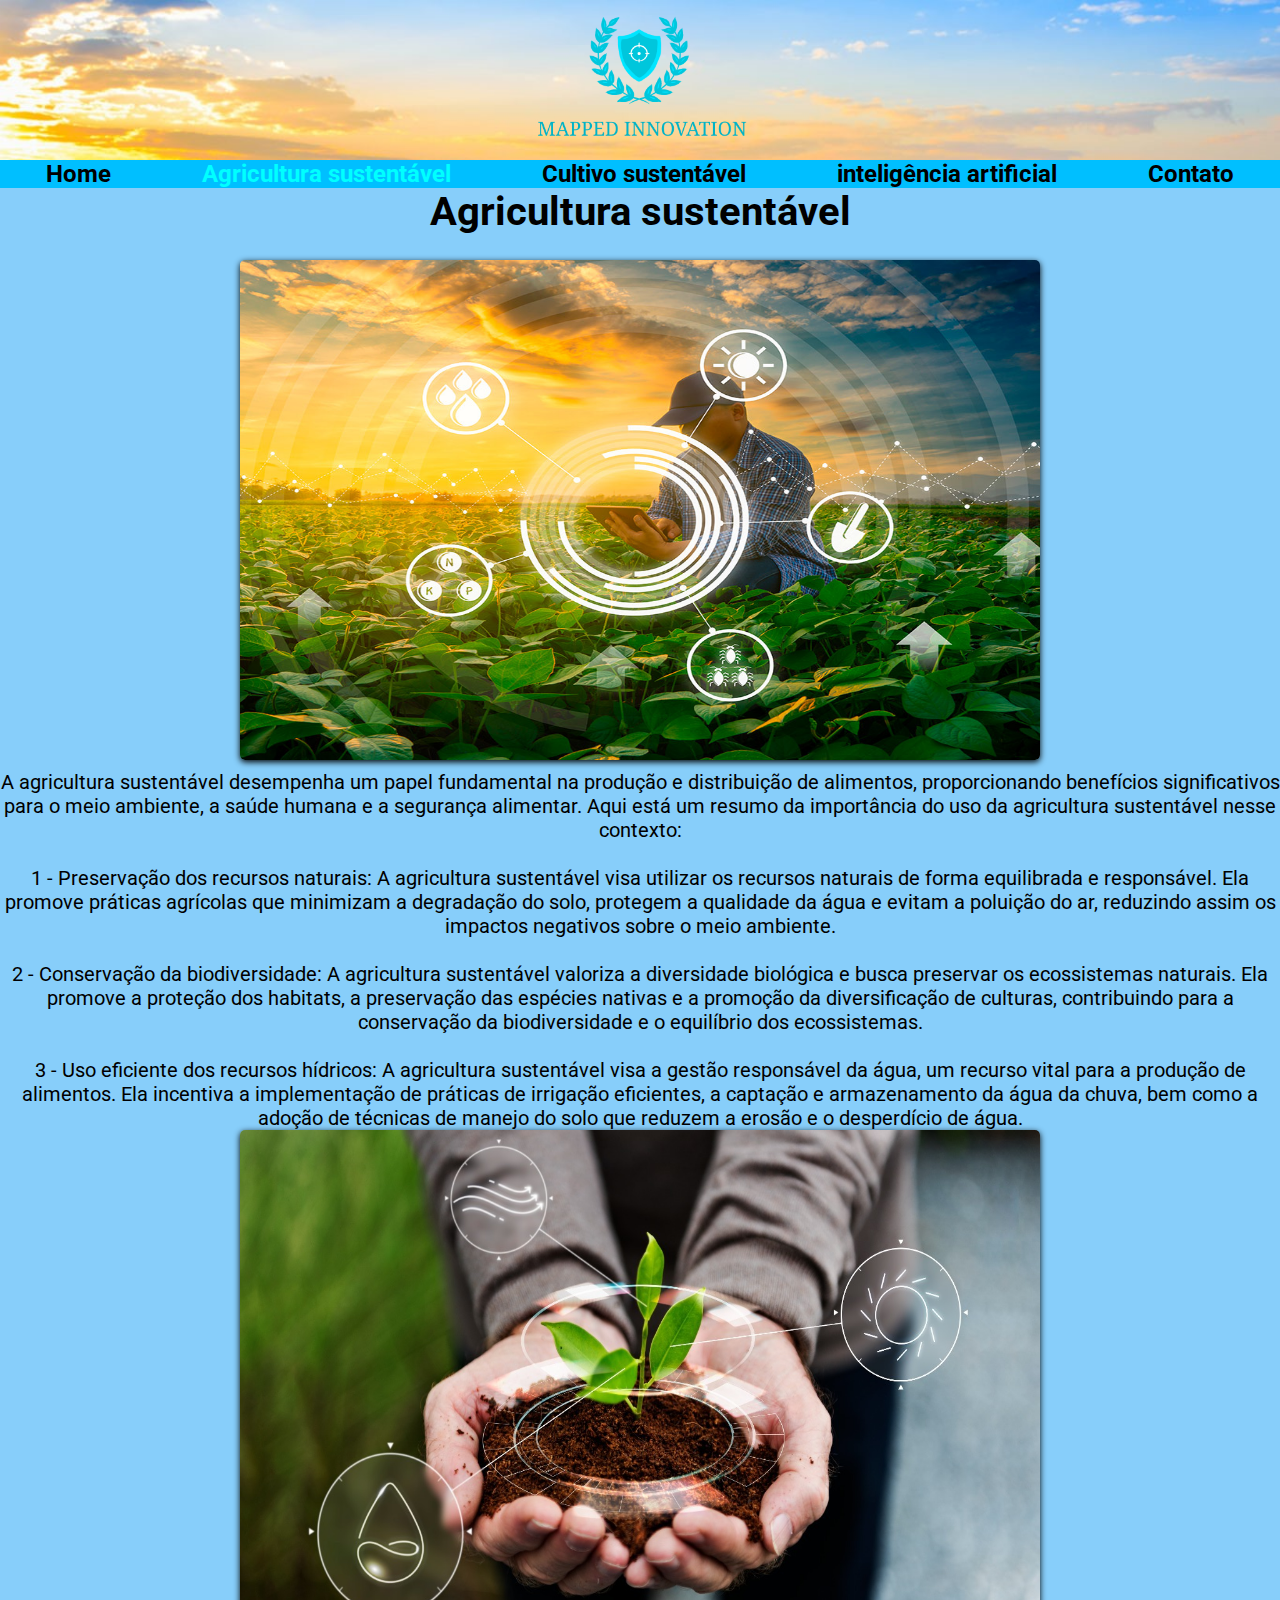
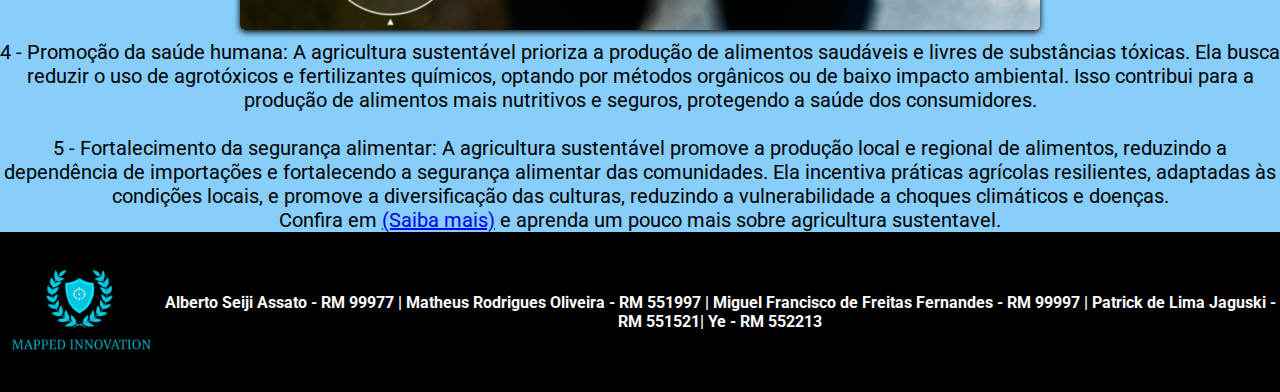
==== agricultura_sustentavel.html @ 076e32b3 "Merge pull request #33 from Miguel-Fr3/main" ====
<!DOCTYPE html>
<html lang="pt-br">

<head>
    <meta charset="UTF-8">
    <meta http-equiv="X-UA-Compatible" content="IE=edge">
    <meta name="viewport" content="width=device-width, initial-scale=1.0">
    <link rel="stylesheet" href="./css/estilo.css">
    <link rel="preconnect" href="https://fonts.googleapis.com">
    <link rel="preconnect" href="https://fonts.gstatic.com" crossorigin>
    <link href="https://fonts.googleapis.com/css2?family=Roboto:ital,wght@1,700&display=swap" rel="stylesheet">
    <title>Agricultura sustentável</title>

</head>

<body>

    <header class="cabecalho">
        <img src="./img/mapped.png" alt="Logo Mapped">
    </header>
    <div id="nav-container">
        <nav class="navegacao">
            <a href="./index.html">Home</a>
            <a href="./agricultura_sustentavel.html" id="htmlS">Agricultura sustentável</a>
            <a href="./cultivo_sustentavel.html">Cultivo sustentável</a>
            <a href="./inteligencia_artificial.html">inteligência artificial</a>
            <a href="./formulario.html">Contato</a>
        </nav>
    </div>

    <section class="conteudo-agricultura">
        <h1>Agricultura sustentável</h1>
        <img src="./img/agricultura_sustentavel/agricultura_img2.jpg" alt="Imagem de homem usando a tecnologia para otimizar seu trabalho">
        <p>
            A agricultura sustentável desempenha um papel fundamental na produção e distribuição de alimentos, proporcionando benefícios significativos para o meio ambiente, 
            a saúde humana e a segurança alimentar. Aqui está um resumo da importância do uso da agricultura sustentável nesse contexto:
        </p>
        <p>
            <br>
                    1 - Preservação dos recursos naturais: A agricultura sustentável visa utilizar os recursos naturais de forma equilibrada e responsável. Ela promove práticas agrícolas que minimizam 
                    a degradação do solo, protegem a qualidade da água e evitam a poluição do ar, reduzindo assim os impactos negativos sobre o meio ambiente.
            <br>
            <br>
                    2 - Conservação da biodiversidade: A agricultura sustentável valoriza a diversidade biológica e busca preservar os ecossistemas naturais. Ela promove a proteção dos habitats, a preservação 
                    das espécies nativas e a promoção da diversificação de culturas, contribuindo para a conservação da biodiversidade e o equilíbrio dos ecossistemas.
            <br>
            <br>
                    3 - Uso eficiente dos recursos hídricos: A agricultura sustentável visa a gestão responsável da água, um recurso vital para a produção de alimentos. Ela incentiva a implementação de práticas 
                    de irrigação eficientes, a captação e armazenamento da água da chuva, bem como a adoção de técnicas de manejo do solo que reduzem a erosão e o desperdício de água.
        <img src="./img/agricultura_sustentavel/agricultura_img1.jpg" alt="Imagem de uma muda de arvore">
        <p>
                    4 - Promoção da saúde humana: A agricultura sustentável prioriza a produção de alimentos saudáveis e livres de substâncias tóxicas. Ela busca reduzir o uso de agrotóxicos e fertilizantes químicos, 
                    optando por métodos orgânicos ou de baixo impacto ambiental. Isso contribui para a produção de alimentos mais nutritivos e seguros, protegendo a saúde dos consumidores.

            <br>
            <br>

                    5 - Fortalecimento da segurança alimentar: A agricultura sustentável promove a produção local e regional de alimentos, reduzindo a dependência de importações e fortalecendo a segurança alimentar das comunidades. 
                    Ela incentiva práticas agrícolas resilientes, adaptadas às condições locais, e promove a diversificação das culturas, reduzindo a vulnerabilidade a choques climáticos e doenças.



        <p class="saiba">
            Confira em <a href="http://arquivo.ambiente.sp.gov.br/cea/2014/11/13-agricultura-sustentavel1.pdf" target="_blank">(Saiba mais)</a> e aprenda um pouco mais sobre agricultura sustentavel. 
        </p>
    
    </section>

    <footer>
        <div class="rodape">
            <img src="./img/mapped.png" alt="Logo Mapped">
          <p> Alberto Seiji Assato - RM 99977 |
              Matheus Rodrigues Oliveira - RM 551997 |
              Miguel Francisco de Freitas Fernandes - RM 99997 |
              Patrick de Lima Jaguski - RM 551521| 
              Ye - RM 552213 </p>
        </div>
      </footer>

</body>

</html>
---- css/estilo.css ----
@import url(./agricultura.css);
@import url(./form.css);
@import url(./index.css);
@import url(./inteligencia.css);
*{
    margin: 0;
    padding: 0;
    box-sizing: border-box;
}
body{
    width: 100vw;
    background-color: #87CEFA;
    font-family: 'Roboto', sans-serif;
}
.cabecalho{
    display: flex;
    align-items: center;
    justify-content: center;
    height: 10rem;
    background-image: url('../img/header.jpeg');
    background-repeat: no-repeat;
    background-size: cover;
    width: 100vw;
}
.cabecalho img{
    width: 15rem;

}
#nav-container{
    width: 100%;
}
.navegacao{
    background-color: #00BFFF;
    display: flex;
    justify-content: space-around;
    width: 100vw;
    flex-wrap: wrap;
}
.navegacao a{
    text-decoration: none;
    font-size: 1.50rem;
    font-family: 'Roboto', sans-serif;
    font-weight: 700;
    color: #000;
    text-align: center;
}
.navegacao a:hover{
    color: #fbfbfb;
}

#htmlS{
    color: #00FFFF;
    font-weight: bolder;
}
#htmlS:hover{
    color: #fbfbfb;
}

.rodape {
    width: 100vw;
    display: flex;
    align-items: center;
    justify-content: center;
    background-color: #000;
    color: #fbfbfb;
}
.rodape img{
    width: 10rem;
    display: flex;
    justify-content: center;
    align-items: center;

}

.rodape p{
    display: flex;
    align-self: center;
    justify-content: center;
    text-decoration: none;
    font-size: 1rem;
    font-family: 'Roboto', sans-serif;
    font-weight: 700;
    text-align: center;
}
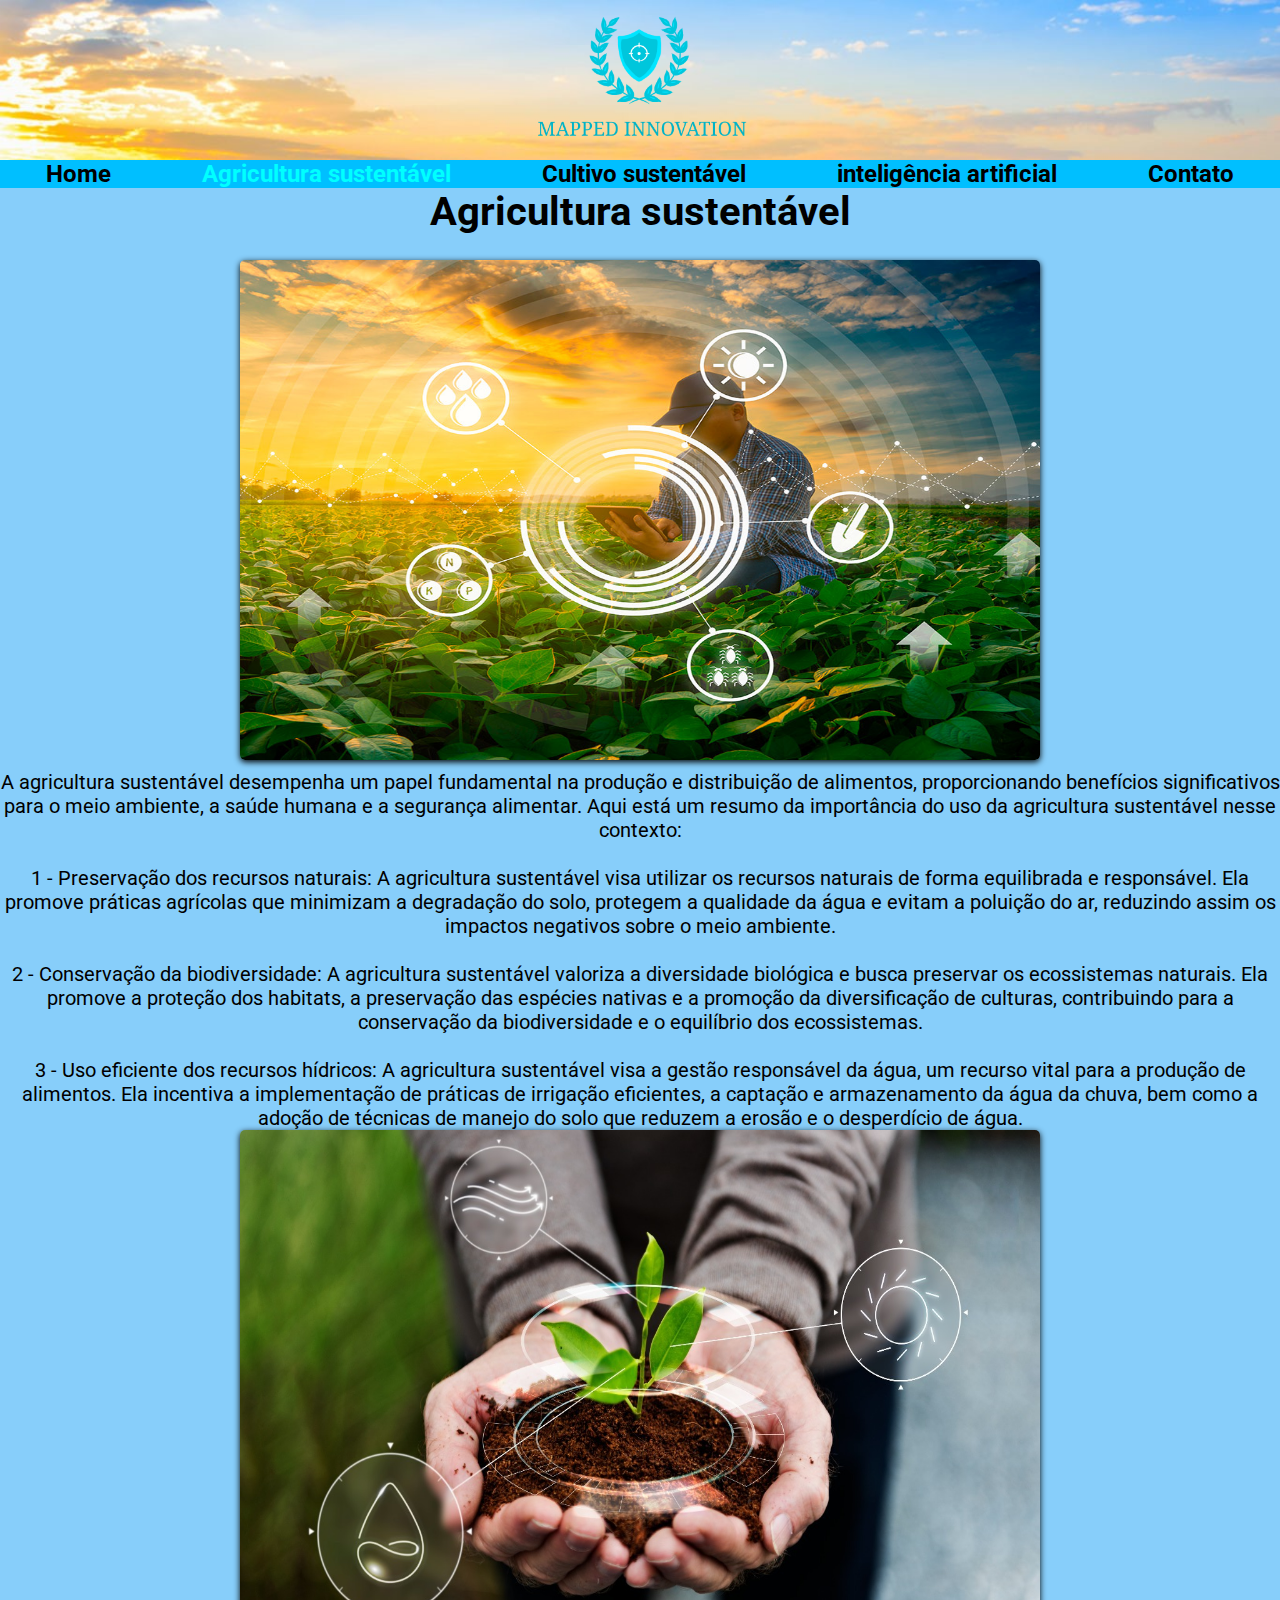
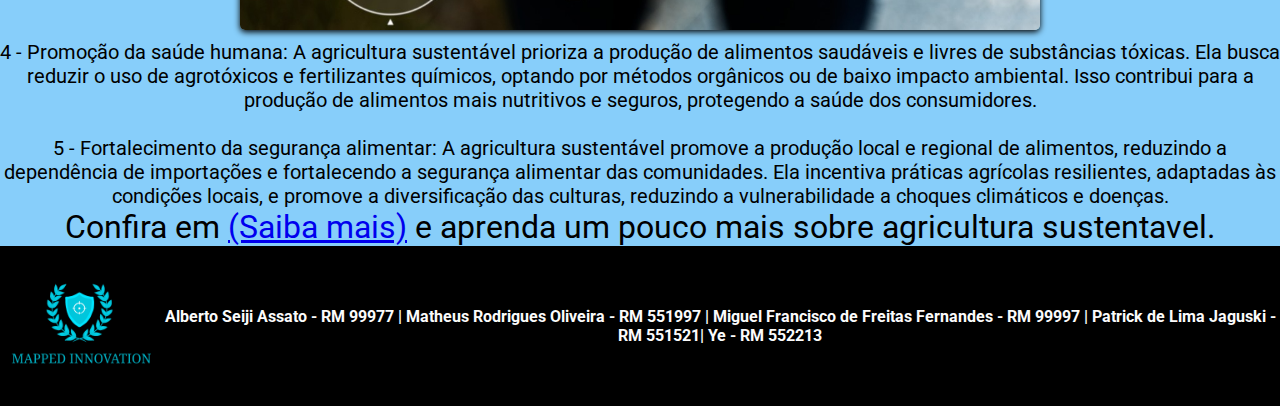
==== commit dcc4835e: "Merge pull request #34 from Miguel-Fr3/rm551521" ====
--- a/agricultura_sustentavel.html
+++ b/agricultura_sustentavel.html
@@ -31,6 +31,7 @@
     <section class="conteudo-agricultura">
         <h1>Agricultura sustentável</h1>
         <img src="./img/agricultura_sustentavel/agricultura_img2.jpg" alt="Imagem de homem usando a tecnologia para otimizar seu trabalho">
+        <div class="texto">
         <p>
             A agricultura sustentável desempenha um papel fundamental na produção e distribuição de alimentos, proporcionando benefícios significativos para o meio ambiente, 
             a saúde humana e a segurança alimentar. Aqui está um resumo da importância do uso da agricultura sustentável nesse contexto:
@@ -47,8 +48,11 @@
             <br>
                     3 - Uso eficiente dos recursos hídricos: A agricultura sustentável visa a gestão responsável da água, um recurso vital para a produção de alimentos. Ela incentiva a implementação de práticas 
                     de irrigação eficientes, a captação e armazenamento da água da chuva, bem como a adoção de técnicas de manejo do solo que reduzem a erosão e o desperdício de água.
+        </p>
+        </div>          
         <img src="./img/agricultura_sustentavel/agricultura_img1.jpg" alt="Imagem de uma muda de arvore">
-        <p>
+        <div class="texto">
+                    <p>
                     4 - Promoção da saúde humana: A agricultura sustentável prioriza a produção de alimentos saudáveis e livres de substâncias tóxicas. Ela busca reduzir o uso de agrotóxicos e fertilizantes químicos, 
                     optando por métodos orgânicos ou de baixo impacto ambiental. Isso contribui para a produção de alimentos mais nutritivos e seguros, protegendo a saúde dos consumidores.
 
@@ -57,10 +61,10 @@
 
                     5 - Fortalecimento da segurança alimentar: A agricultura sustentável promove a produção local e regional de alimentos, reduzindo a dependência de importações e fortalecendo a segurança alimentar das comunidades. 
                     Ela incentiva práticas agrícolas resilientes, adaptadas às condições locais, e promove a diversificação das culturas, reduzindo a vulnerabilidade a choques climáticos e doenças.
+        </p>    
 
-
-
-        <p class="saiba">
+        </div>
+        <p class="saiba-agricultura">
             Confira em <a href="http://arquivo.ambiente.sp.gov.br/cea/2014/11/13-agricultura-sustentavel1.pdf" target="_blank">(Saiba mais)</a> e aprenda um pouco mais sobre agricultura sustentavel. 
         </p>
     
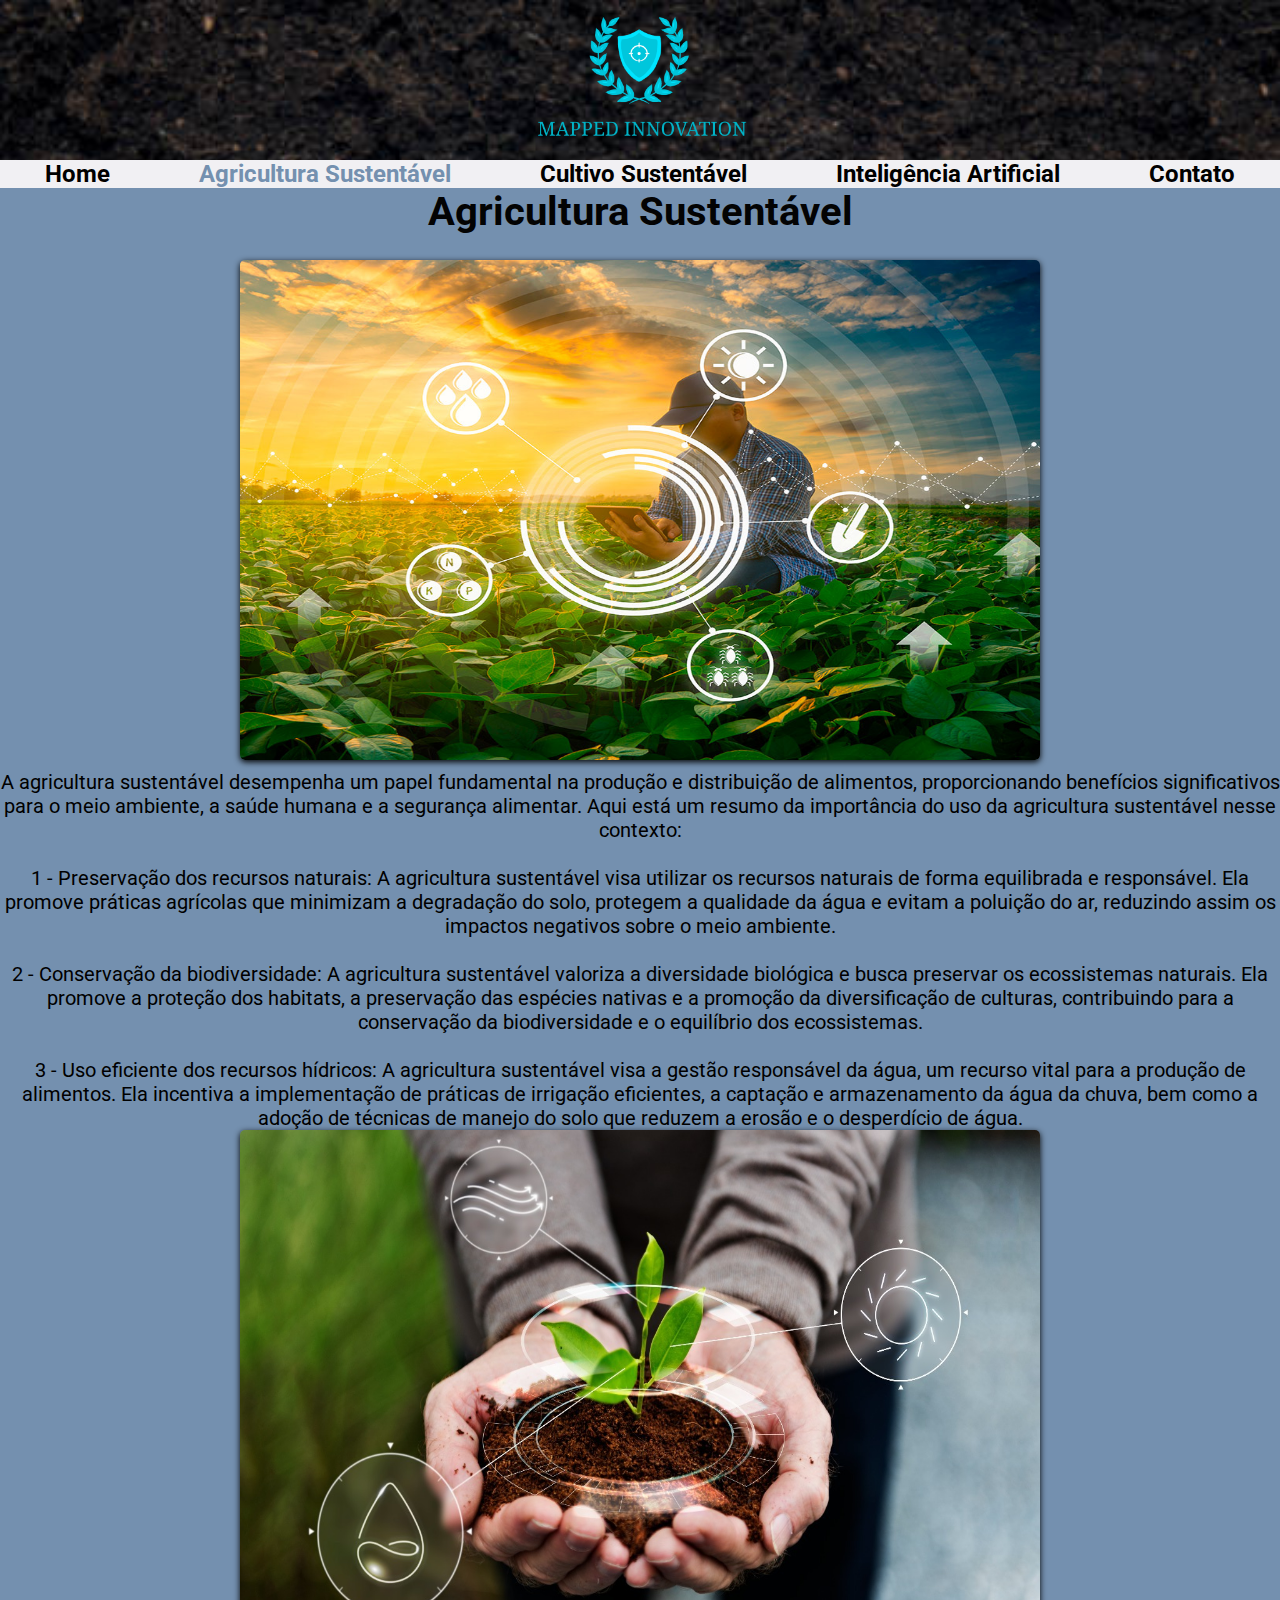
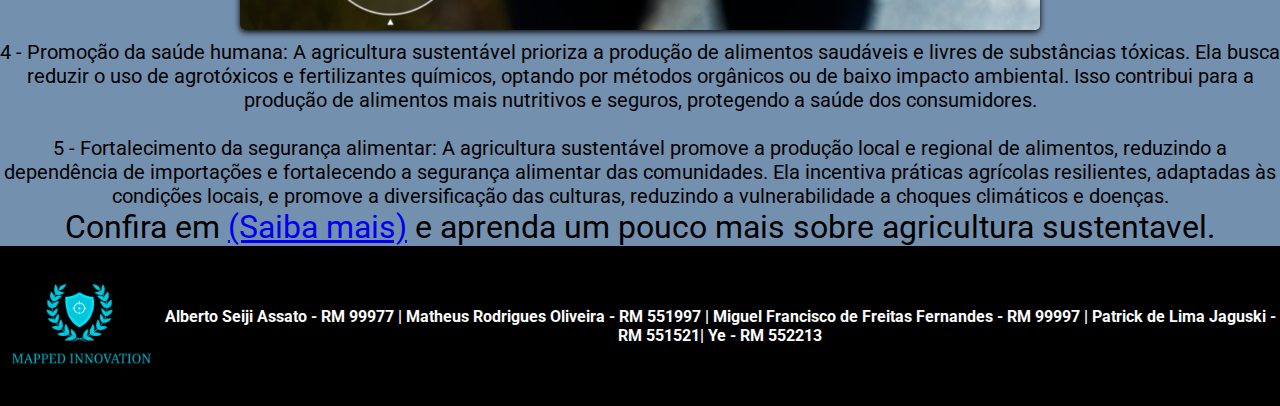
==== commit 47e837bb: "Minor fix" ====
--- a/agricultura_sustentavel.html
+++ b/agricultura_sustentavel.html
@@ -9,7 +9,7 @@
     <link rel="preconnect" href="https://fonts.googleapis.com">
     <link rel="preconnect" href="https://fonts.gstatic.com" crossorigin>
     <link href="https://fonts.googleapis.com/css2?family=Roboto:ital,wght@1,700&display=swap" rel="stylesheet">
-    <title>Agricultura sustentável</title>
+    <title>Agricultura Sustentável</title>
 
 </head>
 
@@ -21,22 +21,23 @@
     <div id="nav-container">
         <nav class="navegacao">
             <a href="./index.html">Home</a>
-            <a href="./agricultura_sustentavel.html" id="htmlS">Agricultura sustentável</a>
-            <a href="./cultivo_sustentavel.html">Cultivo sustentável</a>
-            <a href="./inteligencia_artificial.html">inteligência artificial</a>
+            <a href="./agricultura_sustentavel.html" id="htmlS">Agricultura Sustentável</a>
+            <a href="./cultivo_sustentavel.html">Cultivo Sustentável</a>
+            <a href="./inteligencia_artificial.html">Inteligência Artificial</a>
             <a href="./formulario.html">Contato</a>
         </nav>
     </div>
 
     <section class="conteudo-agricultura">
-        <h1>Agricultura sustentável</h1>
+        <h1>Agricultura Sustentável</h1>
         <img src="./img/agricultura_sustentavel/agricultura_img2.jpg" alt="Imagem de homem usando a tecnologia para otimizar seu trabalho">
         <div class="texto">
-        <p>
-            A agricultura sustentável desempenha um papel fundamental na produção e distribuição de alimentos, proporcionando benefícios significativos para o meio ambiente, 
-            a saúde humana e a segurança alimentar. Aqui está um resumo da importância do uso da agricultura sustentável nesse contexto:
-        </p>
-        <p>
+            <p>
+                A agricultura sustentável desempenha um papel fundamental na produção e distribuição de alimentos, proporcionando benefícios significativos para o meio ambiente, 
+             a saúde humana e a segurança alimentar. Aqui está um resumo da importância do uso da agricultura sustentável nesse contexto:
+            </p>
+
+            <p>
             <br>
                     1 - Preservação dos recursos naturais: A agricultura sustentável visa utilizar os recursos naturais de forma equilibrada e responsável. Ela promove práticas agrícolas que minimizam 
                     a degradação do solo, protegem a qualidade da água e evitam a poluição do ar, reduzindo assim os impactos negativos sobre o meio ambiente.
@@ -48,20 +49,20 @@
             <br>
                     3 - Uso eficiente dos recursos hídricos: A agricultura sustentável visa a gestão responsável da água, um recurso vital para a produção de alimentos. Ela incentiva a implementação de práticas 
                     de irrigação eficientes, a captação e armazenamento da água da chuva, bem como a adoção de técnicas de manejo do solo que reduzem a erosão e o desperdício de água.
-        </p>
+            </p>
         </div>          
         <img src="./img/agricultura_sustentavel/agricultura_img1.jpg" alt="Imagem de uma muda de arvore">
         <div class="texto">
-                    <p>
-                    4 - Promoção da saúde humana: A agricultura sustentável prioriza a produção de alimentos saudáveis e livres de substâncias tóxicas. Ela busca reduzir o uso de agrotóxicos e fertilizantes químicos, 
-                    optando por métodos orgânicos ou de baixo impacto ambiental. Isso contribui para a produção de alimentos mais nutritivos e seguros, protegendo a saúde dos consumidores.
+            <p>
+                4 - Promoção da saúde humana: A agricultura sustentável prioriza a produção de alimentos saudáveis e livres de substâncias tóxicas. Ela busca reduzir o uso de agrotóxicos e fertilizantes químicos, 
+                optando por métodos orgânicos ou de baixo impacto ambiental. Isso contribui para a produção de alimentos mais nutritivos e seguros, protegendo a saúde dos consumidores.
 
             <br>
-            <br>
+             <br>
 
-                    5 - Fortalecimento da segurança alimentar: A agricultura sustentável promove a produção local e regional de alimentos, reduzindo a dependência de importações e fortalecendo a segurança alimentar das comunidades. 
-                    Ela incentiva práticas agrícolas resilientes, adaptadas às condições locais, e promove a diversificação das culturas, reduzindo a vulnerabilidade a choques climáticos e doenças.
-        </p>    
+               5 - Fortalecimento da segurança alimentar: A agricultura sustentável promove a produção local e regional de alimentos, reduzindo a dependência de importações e fortalecendo a segurança alimentar das comunidades. 
+               Ela incentiva práticas agrícolas resilientes, adaptadas às condições locais, e promove a diversificação das culturas, reduzindo a vulnerabilidade a choques climáticos e doenças.
+            </p>    
 
         </div>
         <p class="saiba-agricultura">
--- a/css/estilo.css
+++ b/css/estilo.css
@@ -2,6 +2,7 @@
 @import url(./form.css);
 @import url(./index.css);
 @import url(./inteligencia.css);
+@import url(./cultivo.css);
 *{
     margin: 0;
     padding: 0;
@@ -9,7 +10,7 @@
 }
 body{
     width: 100vw;
-    background-color: #87CEFA;
+    background-color: #7490af;
     font-family: 'Roboto', sans-serif;
 }
 .cabecalho{
@@ -30,7 +31,7 @@
     width: 100%;
 }
 .navegacao{
-    background-color: #00BFFF;
+    background-color: #f1f0f3;
     display: flex;
     justify-content: space-around;
     width: 100vw;
@@ -49,7 +50,7 @@
 }
 
 #htmlS{
-    color: #00FFFF;
+    color: #7490af;
     font-weight: bolder;
 }
 #htmlS:hover{
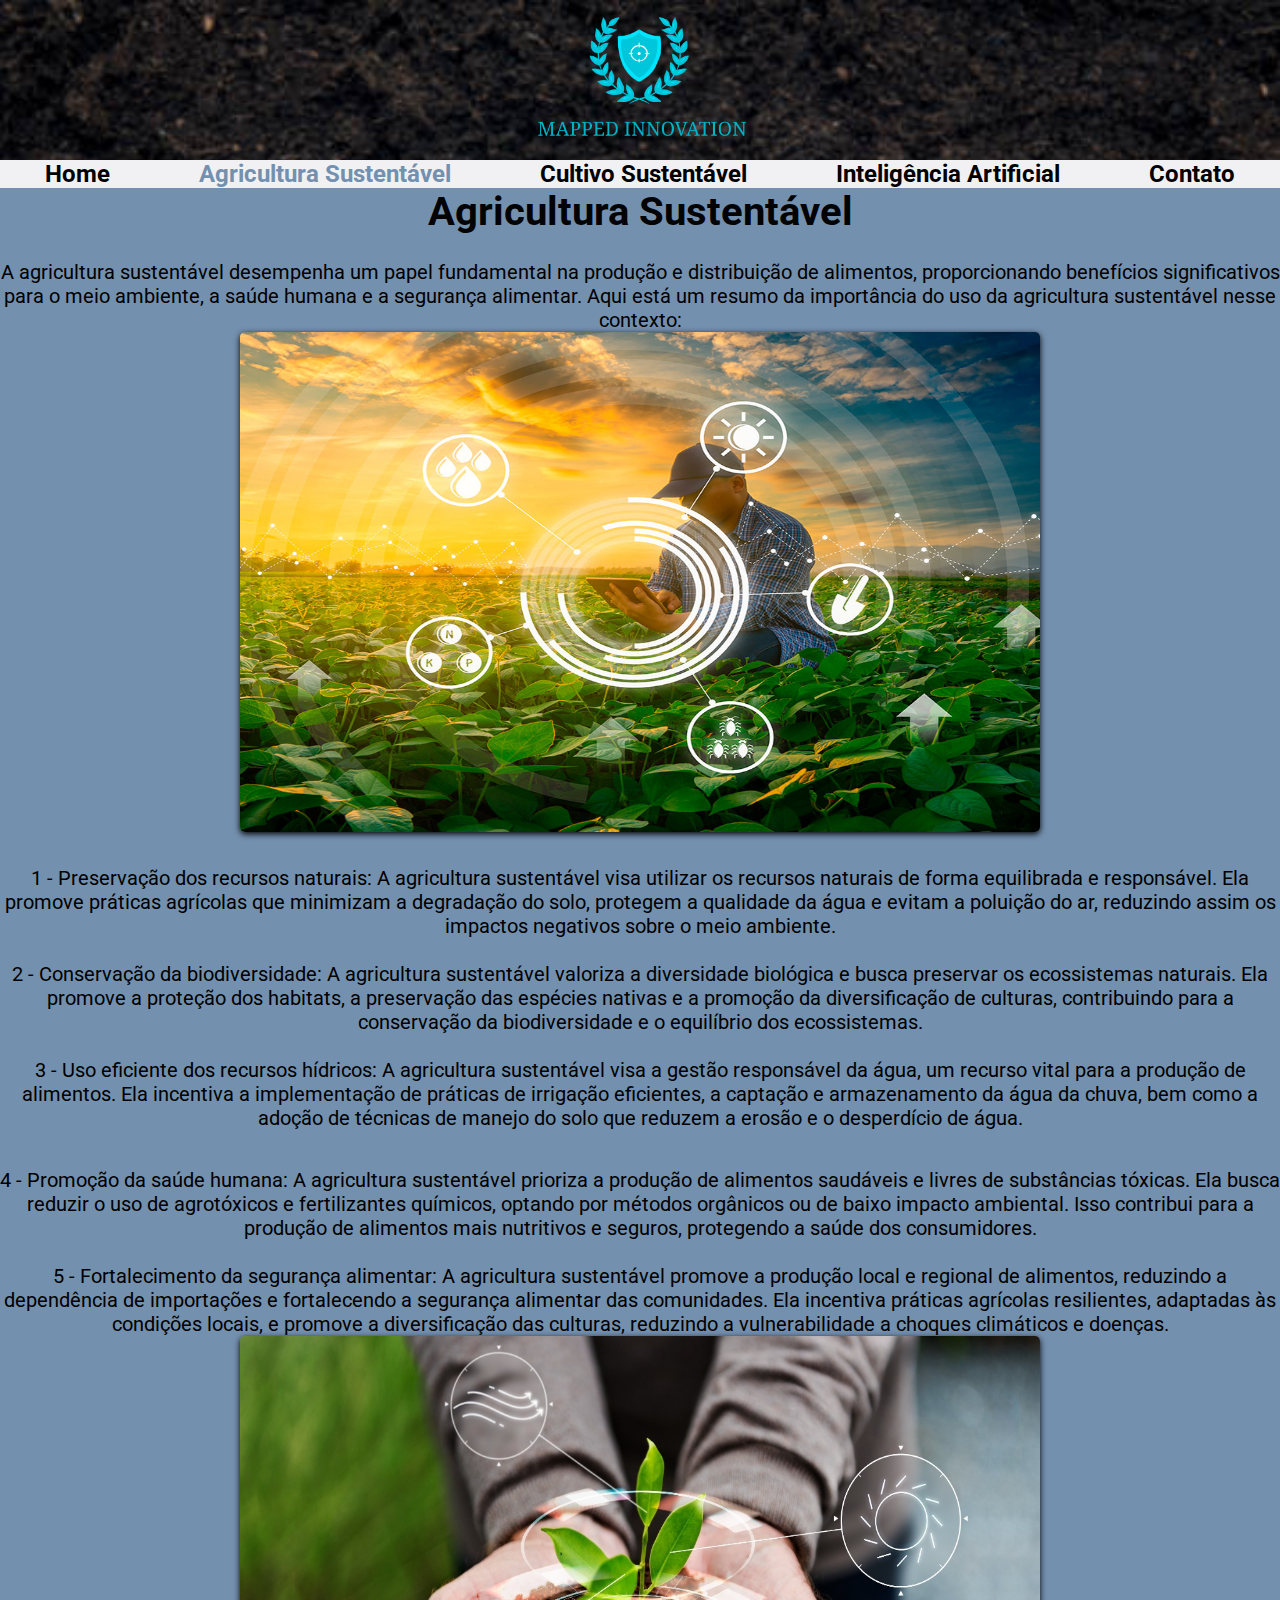
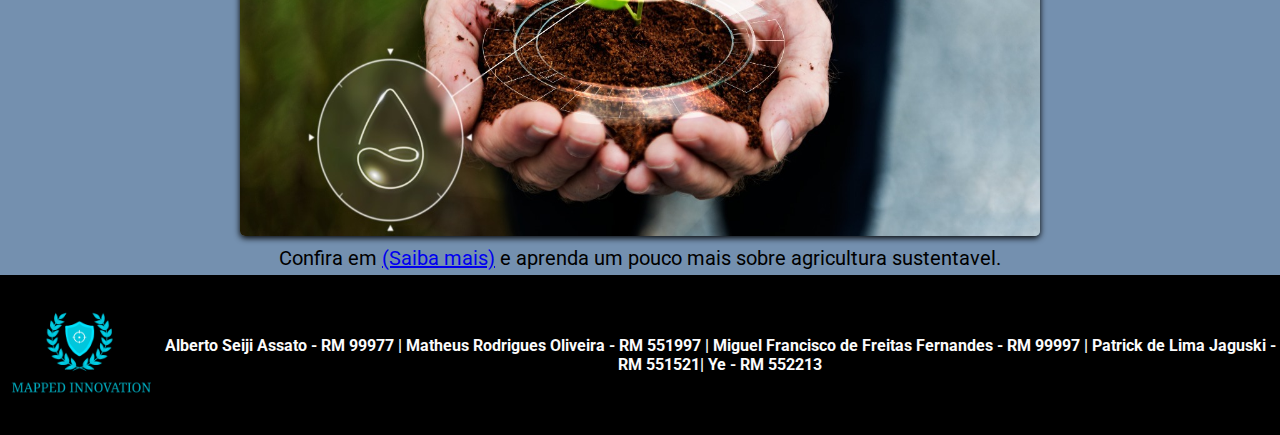
==== commit 4b58b557: "modificando o html da agricultura sustentavel" ====
--- a/agricultura_sustentavel.html
+++ b/agricultura_sustentavel.html
@@ -30,13 +30,14 @@
 
     <section class="conteudo-agricultura">
         <h1>Agricultura Sustentável</h1>
+        <p>
+            A agricultura sustentável desempenha um papel fundamental na produção e distribuição de alimentos, proporcionando benefícios significativos para o meio ambiente, 
+         a saúde humana e a segurança alimentar. Aqui está um resumo da importância do uso da agricultura sustentável nesse contexto:
+        </p>
+
         <img src="./img/agricultura_sustentavel/agricultura_img2.jpg" alt="Imagem de homem usando a tecnologia para otimizar seu trabalho">
         <div class="texto">
-            <p>
-                A agricultura sustentável desempenha um papel fundamental na produção e distribuição de alimentos, proporcionando benefícios significativos para o meio ambiente, 
-             a saúde humana e a segurança alimentar. Aqui está um resumo da importância do uso da agricultura sustentável nesse contexto:
-            </p>
-
+        
             <p>
             <br>
                     1 - Preservação dos recursos naturais: A agricultura sustentável visa utilizar os recursos naturais de forma equilibrada e responsável. Ela promove práticas agrícolas que minimizam 
@@ -50,9 +51,8 @@
                     3 - Uso eficiente dos recursos hídricos: A agricultura sustentável visa a gestão responsável da água, um recurso vital para a produção de alimentos. Ela incentiva a implementação de práticas 
                     de irrigação eficientes, a captação e armazenamento da água da chuva, bem como a adoção de técnicas de manejo do solo que reduzem a erosão e o desperdício de água.
             </p>
-        </div>          
-        <img src="./img/agricultura_sustentavel/agricultura_img1.jpg" alt="Imagem de uma muda de arvore">
-        <div class="texto">
+            <br>
+            <br>
             <p>
                 4 - Promoção da saúde humana: A agricultura sustentável prioriza a produção de alimentos saudáveis e livres de substâncias tóxicas. Ela busca reduzir o uso de agrotóxicos e fertilizantes químicos, 
                 optando por métodos orgânicos ou de baixo impacto ambiental. Isso contribui para a produção de alimentos mais nutritivos e seguros, protegendo a saúde dos consumidores.
@@ -65,6 +65,7 @@
             </p>    
 
         </div>
+        <img src="./img/agricultura_sustentavel/agricultura_img1.jpg" alt="Imagem de uma muda de arvore">
         <p class="saiba-agricultura">
             Confira em <a href="http://arquivo.ambiente.sp.gov.br/cea/2014/11/13-agricultura-sustentavel1.pdf" target="_blank">(Saiba mais)</a> e aprenda um pouco mais sobre agricultura sustentavel. 
         </p>
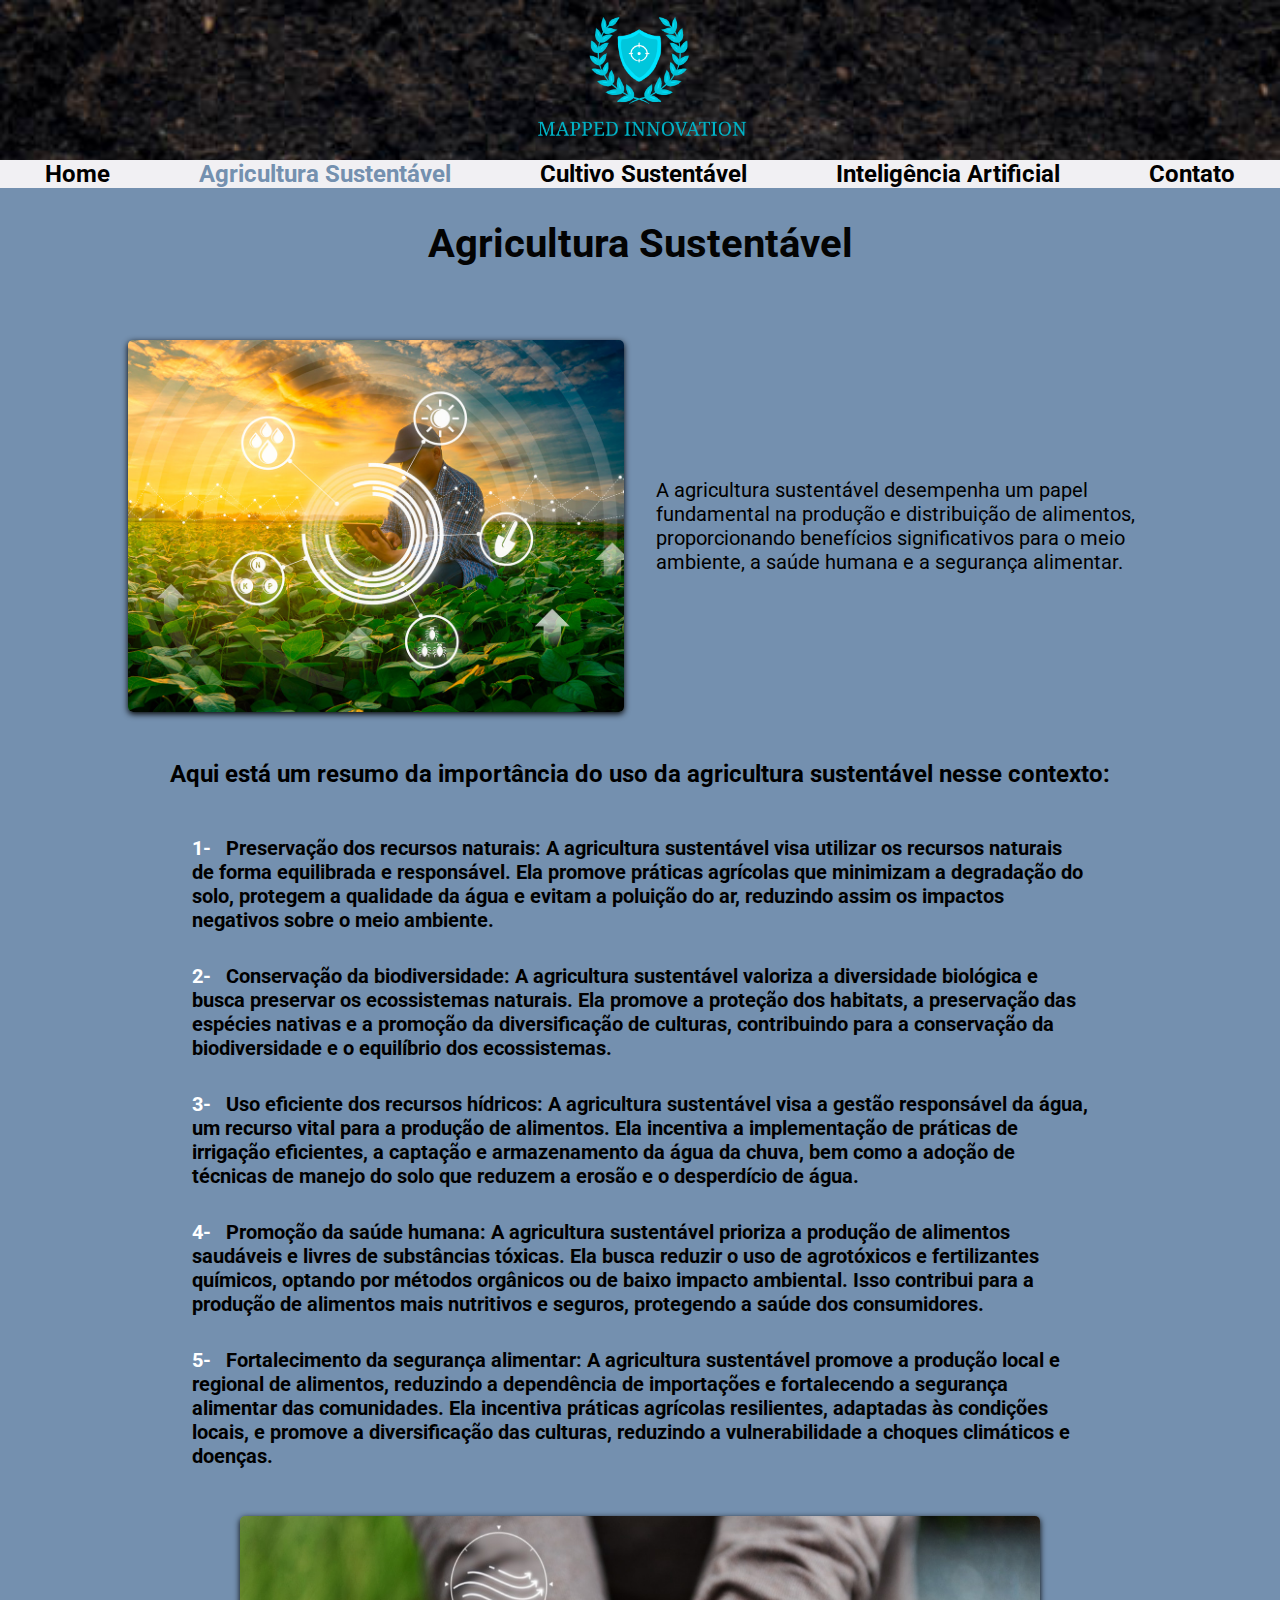
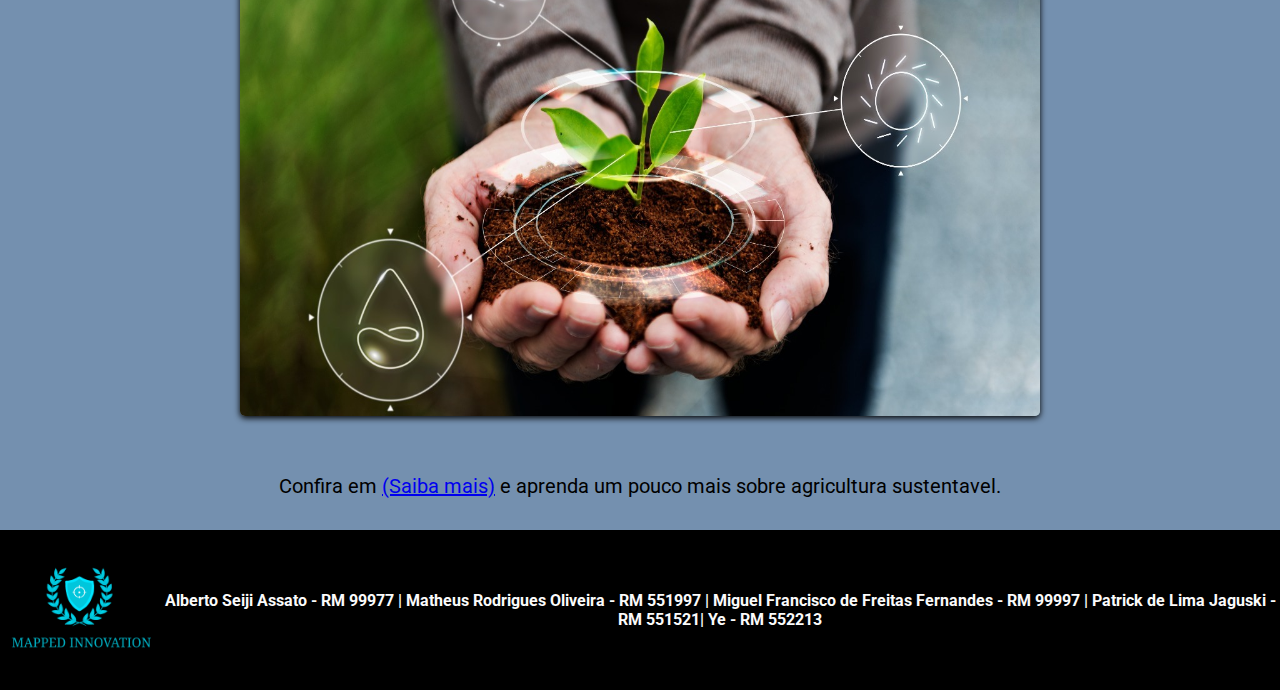
==== commit 7b52c3c9: "alterando o css da pagina agricultura sustentavel" ====
--- a/agricultura_sustentavel.html
+++ b/agricultura_sustentavel.html
@@ -29,59 +29,69 @@
     </div>
 
     <section class="conteudo-agricultura">
-        <h1>Agricultura Sustentável</h1>
-        <p>
-            A agricultura sustentável desempenha um papel fundamental na produção e distribuição de alimentos, proporcionando benefícios significativos para o meio ambiente, 
-         a saúde humana e a segurança alimentar. Aqui está um resumo da importância do uso da agricultura sustentável nesse contexto:
-        </p>
 
-        <img src="./img/agricultura_sustentavel/agricultura_img2.jpg" alt="Imagem de homem usando a tecnologia para otimizar seu trabalho">
+        <div class="topSection">
+
+            <h1>Agricultura Sustentável</h1>
+
+            <div class="firstLine">
+                <img src="./img/agricultura_sustentavel/agricultura_img2.jpg"
+                    alt="Imagem de homem usando a tecnologia para otimizar seu trabalho">
+                <p>
+                    A agricultura sustentável desempenha um papel fundamental na produção e distribuição de alimentos,
+                    proporcionando benefícios significativos para o meio ambiente, a saúde humana e a segurança
+                    alimentar.
+                </p>
+            </div>
+
+        </div>
+        <h2>Aqui está um resumo da importância do uso da agricultura sustentável nesse contexto:</h2>
         <div class="texto">
-        
-            <p>
-            <br>
-                    1 - Preservação dos recursos naturais: A agricultura sustentável visa utilizar os recursos naturais de forma equilibrada e responsável. Ela promove práticas agrícolas que minimizam 
-                    a degradação do solo, protegem a qualidade da água e evitam a poluição do ar, reduzindo assim os impactos negativos sobre o meio ambiente.
-            <br>
-            <br>
-                    2 - Conservação da biodiversidade: A agricultura sustentável valoriza a diversidade biológica e busca preservar os ecossistemas naturais. Ela promove a proteção dos habitats, a preservação 
-                    das espécies nativas e a promoção da diversificação de culturas, contribuindo para a conservação da biodiversidade e o equilíbrio dos ecossistemas.
-            <br>
-            <br>
-                    3 - Uso eficiente dos recursos hídricos: A agricultura sustentável visa a gestão responsável da água, um recurso vital para a produção de alimentos. Ela incentiva a implementação de práticas 
-                    de irrigação eficientes, a captação e armazenamento da água da chuva, bem como a adoção de técnicas de manejo do solo que reduzem a erosão e o desperdício de água.
-            </p>
-            <br>
-            <br>
-            <p>
-                4 - Promoção da saúde humana: A agricultura sustentável prioriza a produção de alimentos saudáveis e livres de substâncias tóxicas. Ela busca reduzir o uso de agrotóxicos e fertilizantes químicos, 
-                optando por métodos orgânicos ou de baixo impacto ambiental. Isso contribui para a produção de alimentos mais nutritivos e seguros, protegendo a saúde dos consumidores.
-
-            <br>
-             <br>
-
-               5 - Fortalecimento da segurança alimentar: A agricultura sustentável promove a produção local e regional de alimentos, reduzindo a dependência de importações e fortalecendo a segurança alimentar das comunidades. 
-               Ela incentiva práticas agrícolas resilientes, adaptadas às condições locais, e promove a diversificação das culturas, reduzindo a vulnerabilidade a choques climáticos e doenças.
-            </p>    
-
+            <ol type="1">
+                <li>Preservação dos recursos naturais: A agricultura sustentável visa utilizar os recursos naturais de
+                    forma equilibrada e responsável. Ela promove práticas agrícolas que minimizam a degradação do solo,
+                    protegem a qualidade da água e evitam a poluição do ar, reduzindo assim os
+                    impactos negativos sobre o meio ambiente.</li>
+                <li>Conservação da biodiversidade: A agricultura sustentável valoriza a diversidade biológica e busca
+                    preservar os ecossistemas naturais. Ela promove a proteção dos habitats, a preservação
+                    das espécies nativas e a promoção da diversificação de culturas, contribuindo para a conservação da
+                    biodiversidade e o equilíbrio dos ecossistemas.</li>
+                <li>Uso eficiente dos recursos hídricos: A agricultura sustentável visa a gestão responsável da água, um
+                    recurso vital para a produção de alimentos. Ela incentiva a implementação de práticas
+                    de irrigação eficientes, a captação e armazenamento da água da chuva, bem como a adoção de técnicas
+                    de
+                    manejo do solo que reduzem a erosão e o desperdício de água.</li>
+                <li>Promoção da saúde humana: A agricultura sustentável prioriza a produção de alimentos saudáveis e
+                    livres de substâncias tóxicas. Ela busca reduzir o uso de agrotóxicos e fertilizantes químicos,
+                    optando por métodos orgânicos ou de baixo impacto ambiental. Isso contribui para a produção de
+                    alimentos
+                    mais nutritivos e seguros, protegendo a saúde dos consumidores.</li>
+                <li>Fortalecimento da segurança alimentar: A agricultura sustentável promove a produção local e regional
+                    de alimentos, reduzindo a dependência de importações e fortalecendo a segurança alimentar das
+                    comunidades.
+                    Ela incentiva práticas agrícolas resilientes, adaptadas às condições locais, e promove a
+                    diversificação
+                    das culturas, reduzindo a vulnerabilidade a choques climáticos e doenças.</li>
+            </ol>
         </div>
         <img src="./img/agricultura_sustentavel/agricultura_img1.jpg" alt="Imagem de uma muda de arvore">
         <p class="saiba-agricultura">
-            Confira em <a href="http://arquivo.ambiente.sp.gov.br/cea/2014/11/13-agricultura-sustentavel1.pdf" target="_blank">(Saiba mais)</a> e aprenda um pouco mais sobre agricultura sustentavel. 
+            Confira em <a href="http://arquivo.ambiente.sp.gov.br/cea/2014/11/13-agricultura-sustentavel1.pdf"
+                target="_blank">(Saiba mais)</a> e aprenda um pouco mais sobre agricultura sustentavel.
         </p>
-    
+
     </section>
 
     <footer>
         <div class="rodape">
             <img src="./img/mapped.png" alt="Logo Mapped">
-          <p> Alberto Seiji Assato - RM 99977 |
-              Matheus Rodrigues Oliveira - RM 551997 |
-              Miguel Francisco de Freitas Fernandes - RM 99997 |
-              Patrick de Lima Jaguski - RM 551521| 
-              Ye - RM 552213 </p>
+            <p> Alberto Seiji Assato - RM 99977 |
+                Matheus Rodrigues Oliveira - RM 551997 |
+                Miguel Francisco de Freitas Fernandes - RM 99997 |
+                Patrick de Lima Jaguski - RM 551521|
+                Ye - RM 552213 </p>
         </div>
-      </footer>
+    </footer>
 
 </body>
 
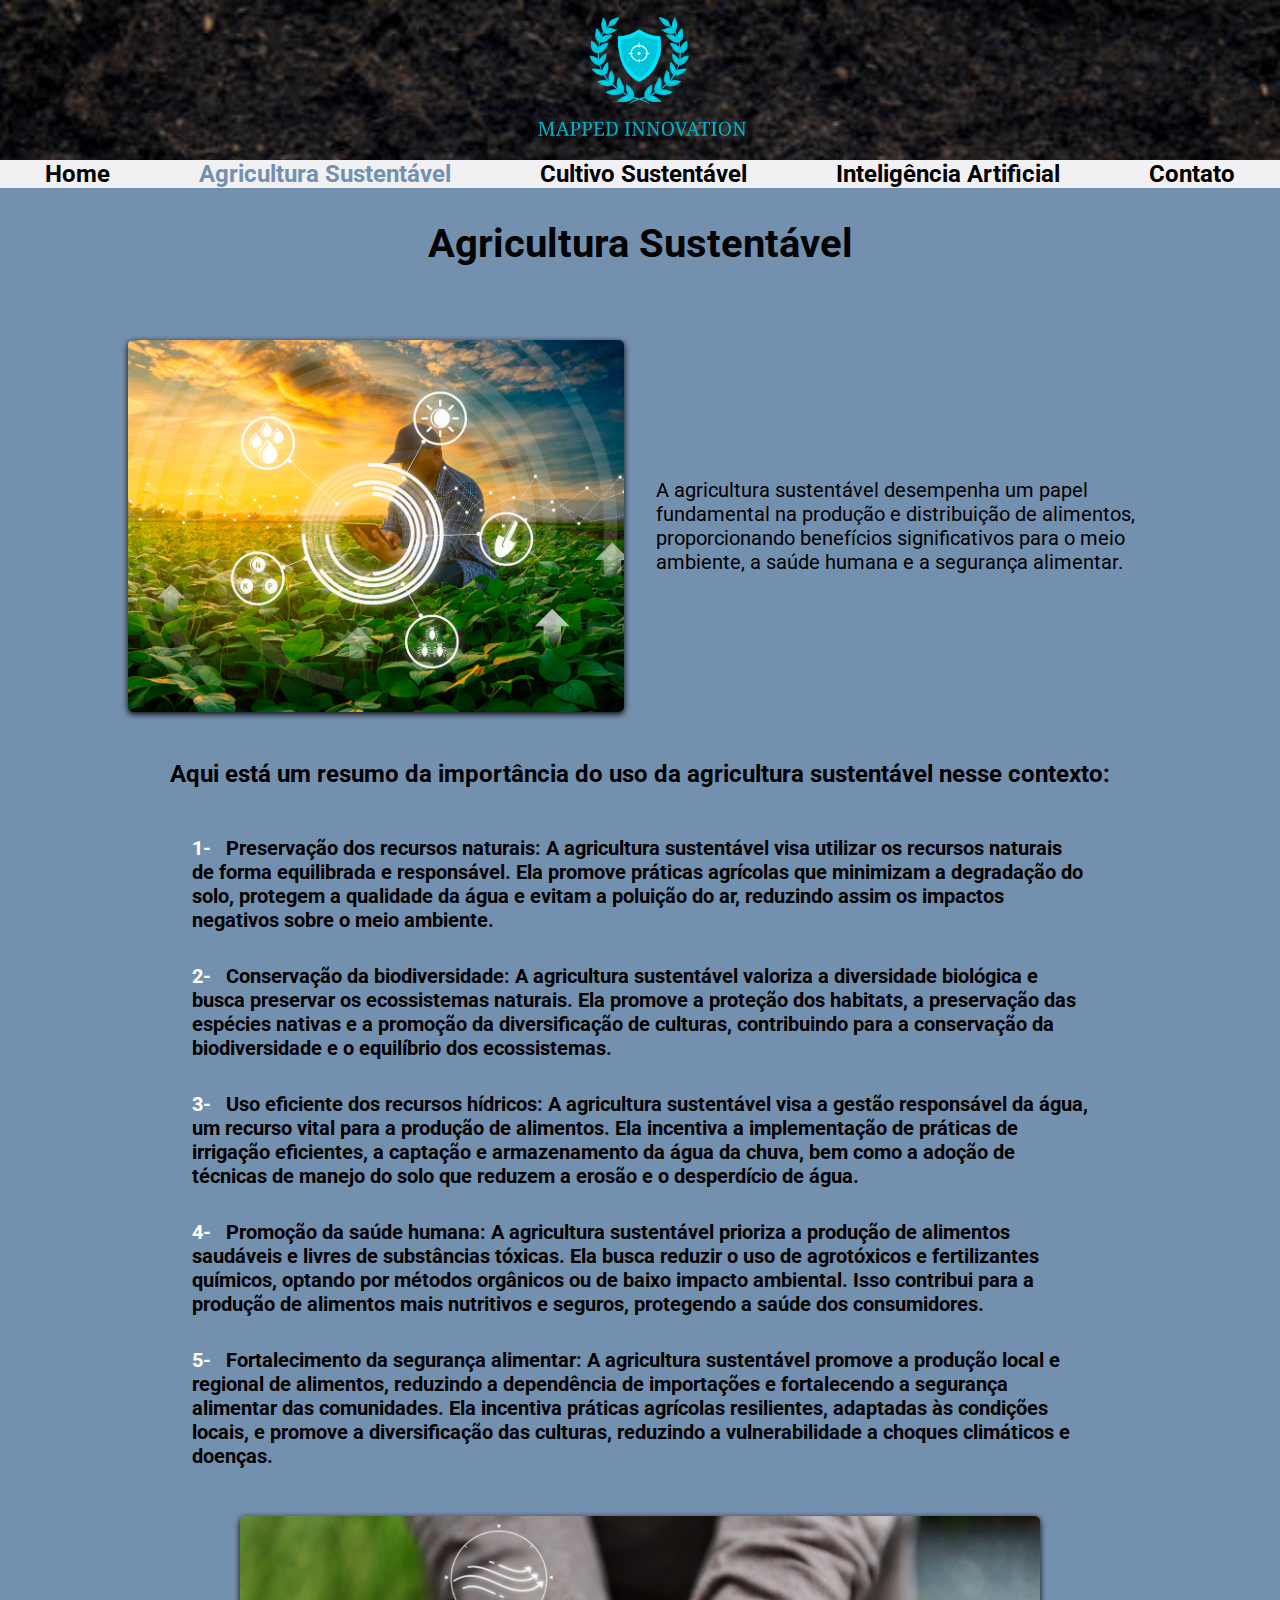
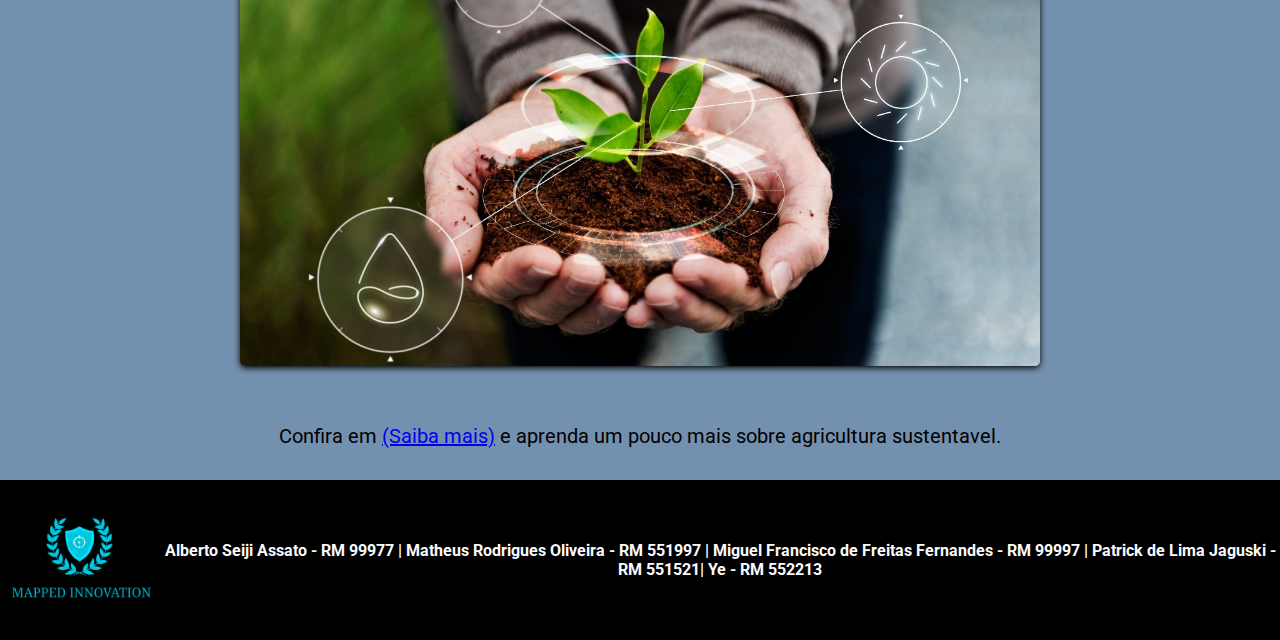
==== commit 511b66e5: "responsividade do site" ====
--- a/agricultura_sustentavel.html
+++ b/agricultura_sustentavel.html
@@ -8,7 +8,7 @@
     <link rel="stylesheet" href="./css/estilo.css">
     <link rel="preconnect" href="https://fonts.googleapis.com">
     <link rel="preconnect" href="https://fonts.gstatic.com" crossorigin>
-    <link href="https://fonts.googleapis.com/css2?family=Roboto:ital,wght@1,700&display=swap" rel="stylesheet">
+    <link href="https://fonts.googleapis.com/css2?family=Roboto:wght@400;700&display=swap" rel="stylesheet">
     <title>Agricultura Sustentável</title>
 
 </head>
@@ -30,11 +30,11 @@
 
     <section class="conteudo-agricultura">
 
-        <div class="topSection">
+        <div class="top-section">
 
             <h1>Agricultura Sustentável</h1>
 
-            <div class="firstLine">
+            <div class="first-line">
                 <img src="./img/agricultura_sustentavel/agricultura_img2.jpg"
                     alt="Imagem de homem usando a tecnologia para otimizar seu trabalho">
                 <p>
--- a/css/estilo.css
+++ b/css/estilo.css
@@ -3,17 +3,28 @@
 @import url(./index.css);
 @import url(./inteligencia.css);
 @import url(./cultivo.css);
-*{
+
+* {
     margin: 0;
     padding: 0;
     box-sizing: border-box;
 }
-body{
+
+body {
     width: 100vw;
     background-color: #7490af;
     font-family: 'Roboto', sans-serif;
 }
-.cabecalho{
+
+p {
+    font-weight: 400;
+}
+
+ol li {
+    font-weight: 400;
+}
+
+.cabecalho {
     display: flex;
     align-items: center;
     justify-content: center;
@@ -23,21 +34,25 @@
     background-size: cover;
     width: 100vw;
 }
-.cabecalho img{
+
+.cabecalho img {
     width: 15rem;
 
 }
-#nav-container{
+
+#nav-container {
     width: 100%;
 }
-.navegacao{
+
+.navegacao {
     background-color: #f1f0f3;
     display: flex;
     justify-content: space-around;
     width: 100vw;
     flex-wrap: wrap;
 }
-.navegacao a{
+
+.navegacao a {
     text-decoration: none;
     font-size: 1.50rem;
     font-family: 'Roboto', sans-serif;
@@ -45,15 +60,17 @@
     color: #000;
     text-align: center;
 }
-.navegacao a:hover{
+
+.navegacao a:hover {
     color: #fbfbfb;
 }
 
-#htmlS{
+#htmlS {
     color: #7490af;
     font-weight: bolder;
 }
-#htmlS:hover{
+
+#htmlS:hover {
     color: #fbfbfb;
 }
 
@@ -65,7 +82,8 @@
     background-color: #000;
     color: #fbfbfb;
 }
-.rodape img{
+
+.rodape img {
     width: 10rem;
     display: flex;
     justify-content: center;
@@ -73,7 +91,7 @@
 
 }
 
-.rodape p{
+.rodape p {
     display: flex;
     align-self: center;
     justify-content: center;
@@ -82,4 +100,52 @@
     font-family: 'Roboto', sans-serif;
     font-weight: 700;
     text-align: center;
+}
+
+@media (max-width:500px) {
+    section>p {
+        width: 90%;
+    }
+}
+
+@media (max-width:900px) {
+    .navegacao a {
+        font-size: 1rem;
+    }
+
+    .rodape {
+        flex-direction: column;
+        padding-bottom: 2rem;
+    }
+}
+
+@media (max-width:1100px) {
+    .first-line {
+        flex-direction: column;
+    }
+
+    .first-line p {
+        text-align: center;
+    }
+
+    .first-line img {
+        max-width: 90%;
+    }
+
+    .second-line {
+        flex-direction: column-reverse;
+    }
+
+    .second-line p {
+        text-align: center;
+    }
+
+    .second-line img {
+        max-width: 90%;
+    }
+
+    h2 {
+        max-width: 90%;
+        text-align: center;
+    }
 }